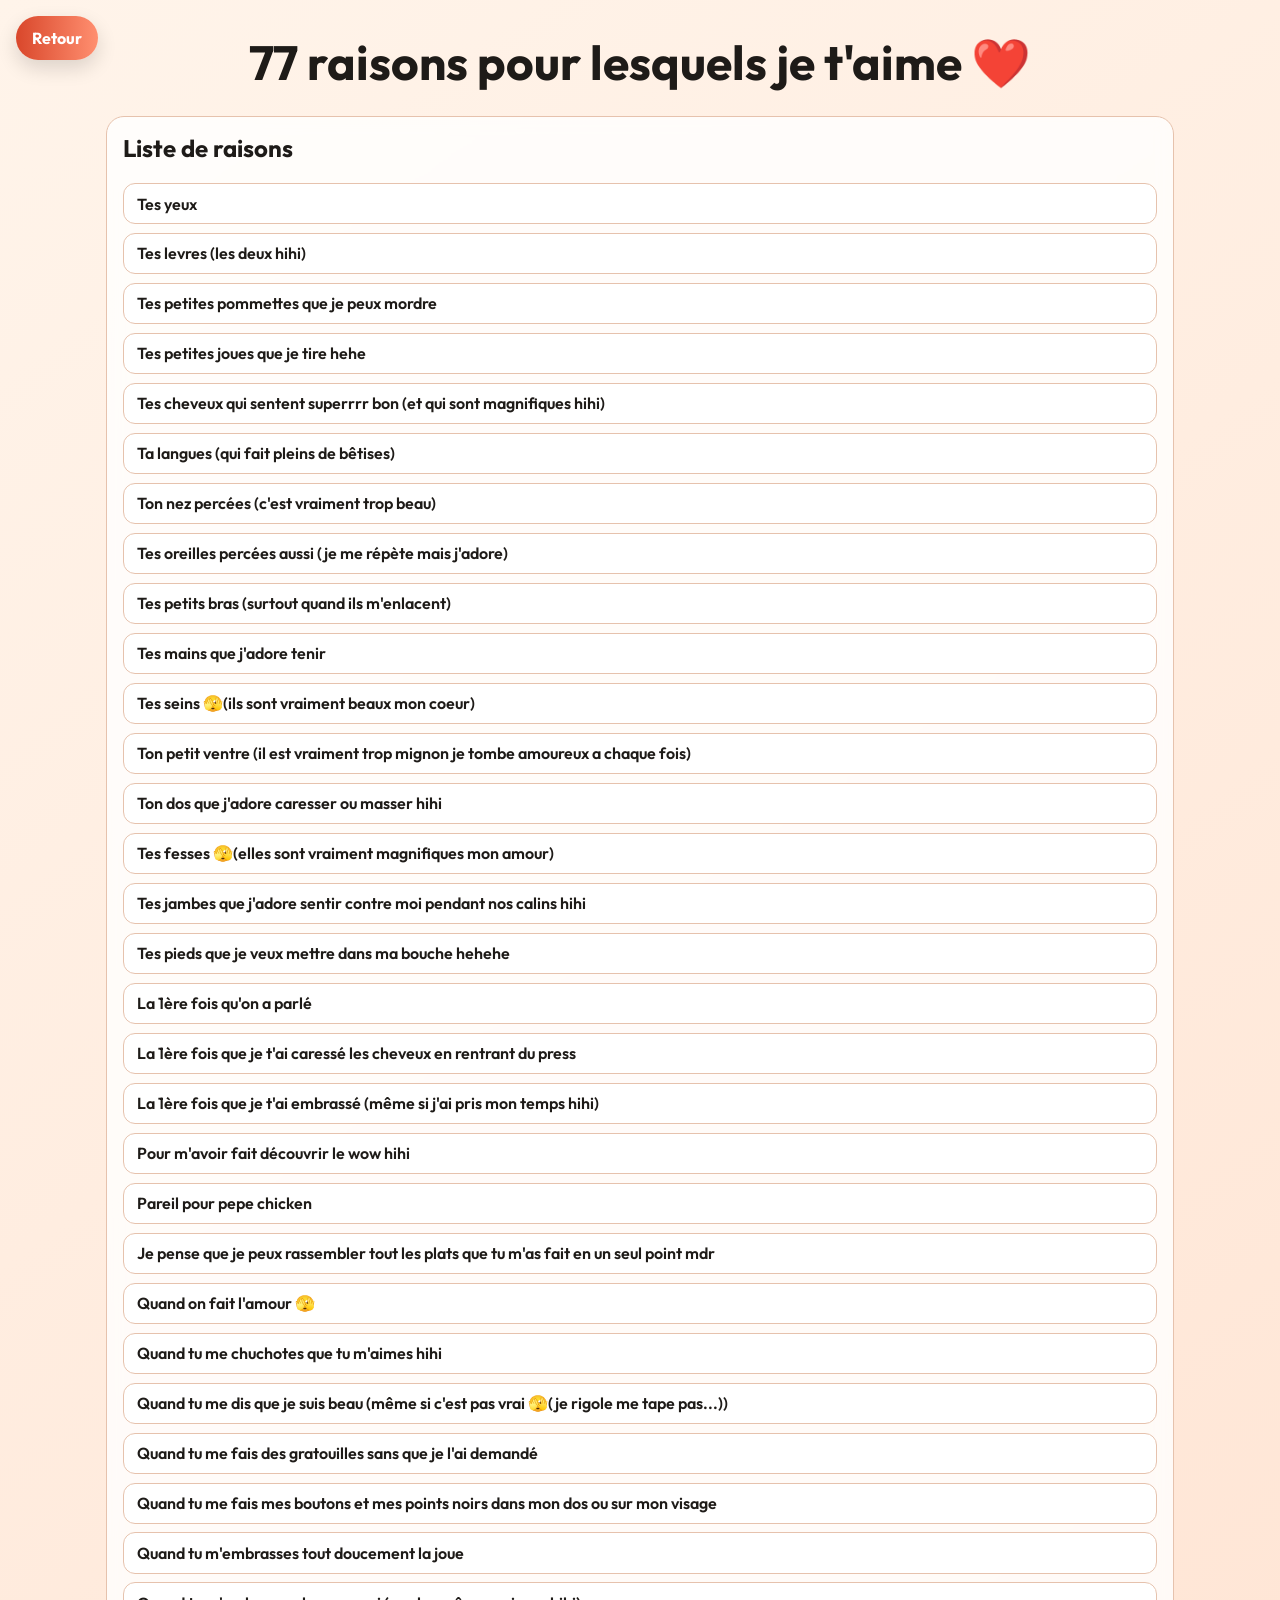
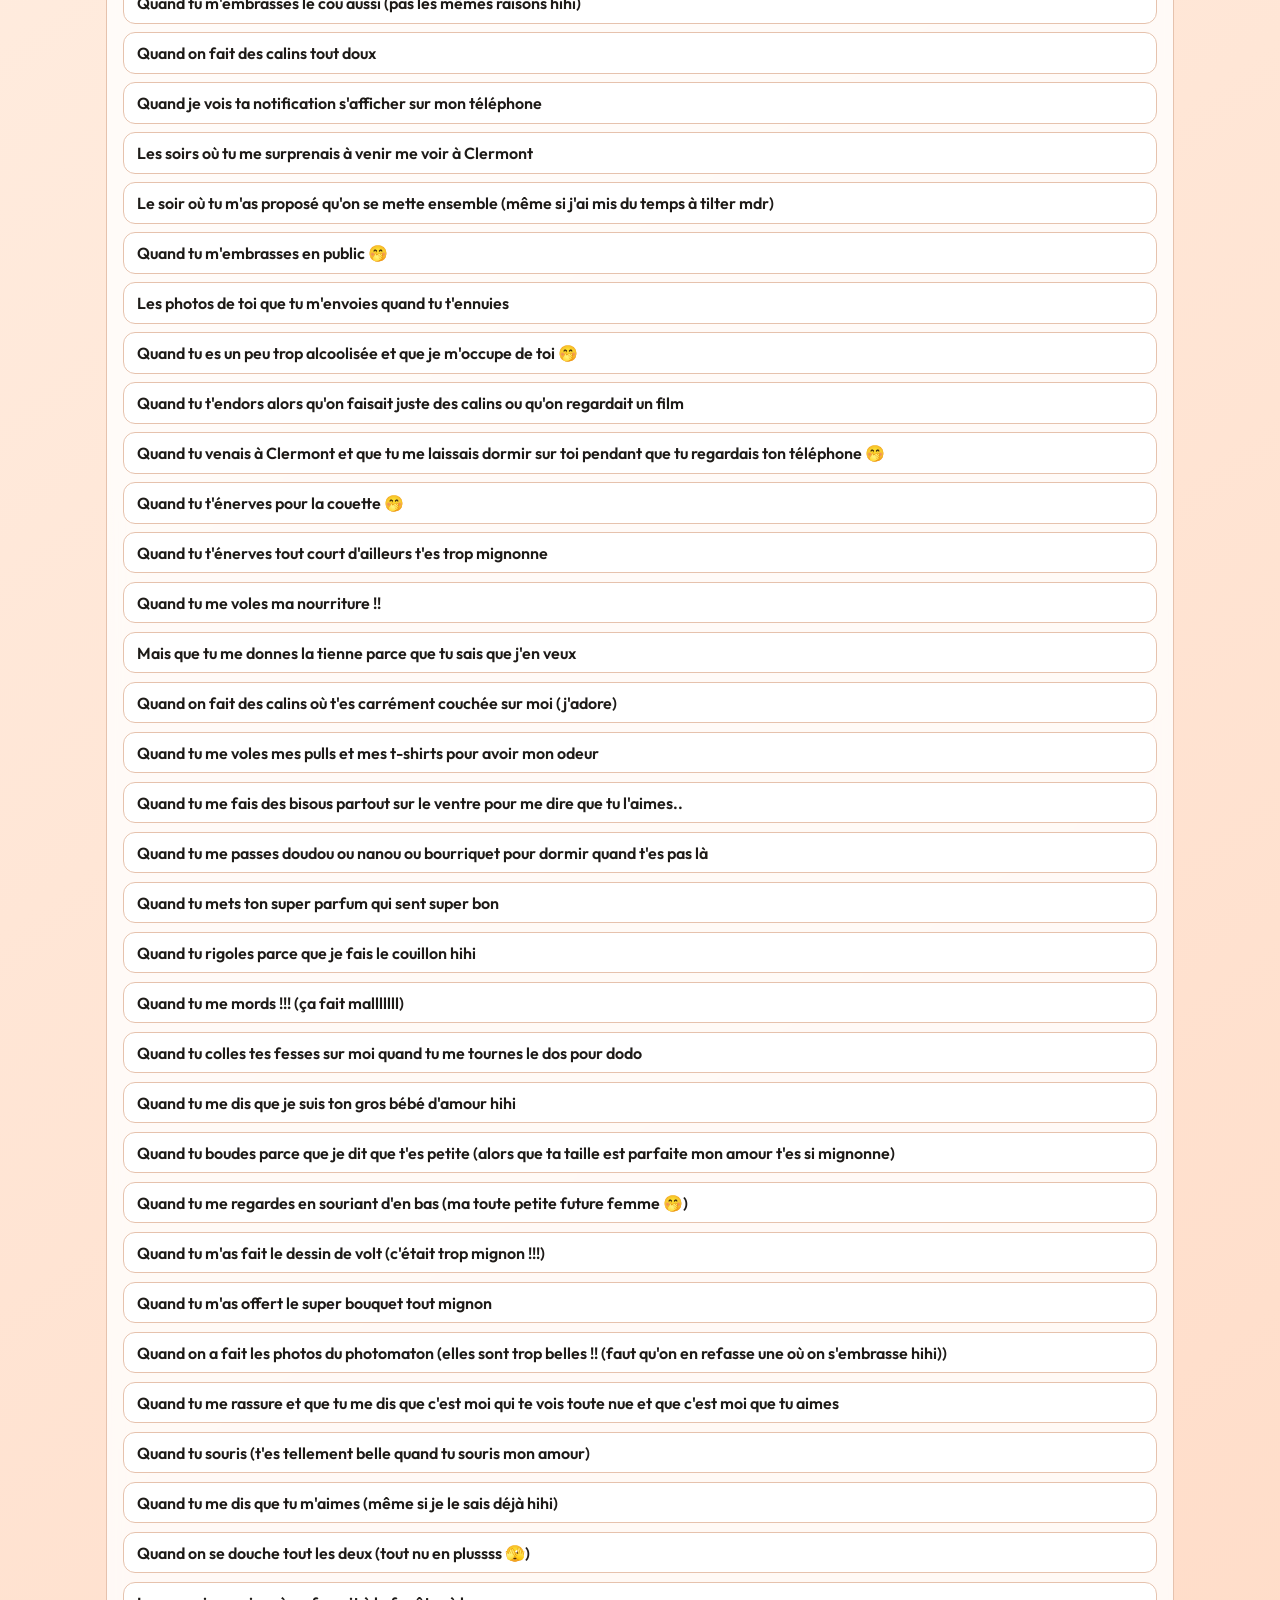
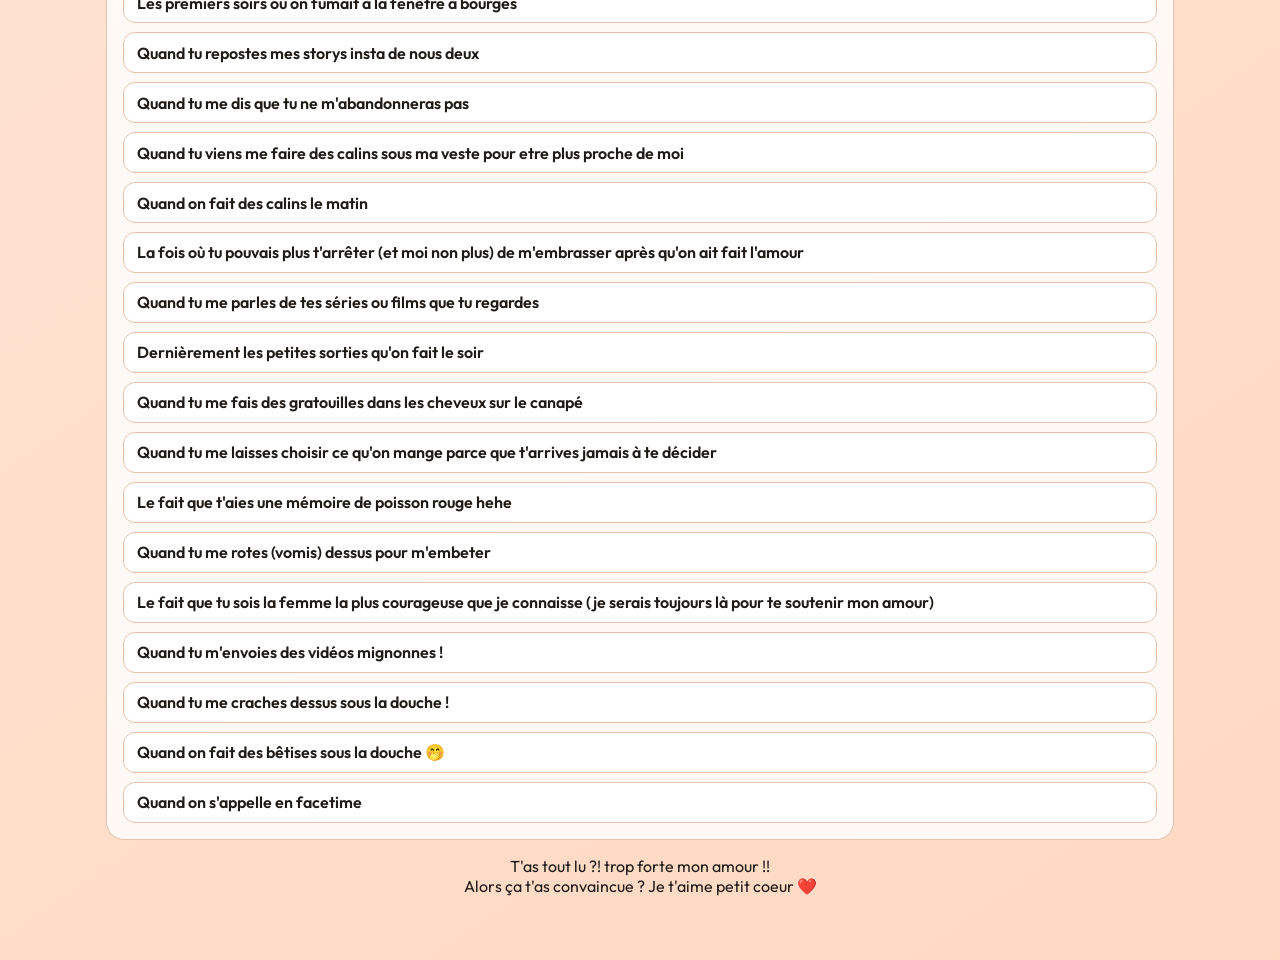
==== page-secondaire.html @ 453a8a24 "new page" ====
<!doctype html>
<html lang="fr">
<head>
  <meta charset="UTF-8" />
  <meta name="viewport" content="width=device-width, initial-scale=1.0" />
  <title>0 mot - Liste de mots</title>
  <link rel="preconnect" href="https://fonts.googleapis.com" />
  <link rel="preconnect" href="https://fonts.gstatic.com" crossorigin />
  <link href="https://fonts.googleapis.com/css2?family=Outfit:wght@400;600;700&display=swap" rel="stylesheet" />
  <link rel="stylesheet" href="style.css" />
</head>
<body>
  <a class="top-left-btn" href="index.html" aria-label="Retour a la page principale">Retour</a>

  <main class="app">
    <header class="hero">
      <h1 id="pageTitle">0 raison</h1>
    </header>

    <section class="panel">
      <h2>Liste de raisons</h2>
      <ul id="wordList" class="word-list" aria-live="polite"></ul>
      <p id="emptyState" class="empty-state">Aucune raison configure.</p>
    </section>

    <section class="actions">
      <p>T'as tout lu ?! trop forte mon amour !!<br>Alors ça t'as convaincue ? Je t'aime petit coeur ❤️</p>
    </section>
  </main>

  <script>
    // Ajoute/supprime tes mots ici directement dans le code.
    const WORDS = [
      "Tes yeux",
      "Tes levres (les deux hihi)",
      "Tes petites pommettes que je peux mordre",
      "Tes petites joues que je tire hehe",
      "Tes cheveux qui sentent superrrr bon (et qui sont magnifiques hihi)",
      "Ta langues (qui fait pleins de bêtises)",
      "Ton nez percées (c'est vraiment trop beau)",
      "Tes oreilles percées aussi (je me répète mais j'adore)",
      "Tes petits bras (surtout quand ils m'enlacent)",
      "Tes mains que j'adore tenir",
      "Tes seins 🫣(ils sont vraiment beaux mon coeur)",
      "Ton petit ventre (il est vraiment trop mignon je tombe amoureux a chaque fois)",
      "Ton dos que j'adore caresser ou masser hihi",
      "Tes fesses 🫣(elles sont vraiment magnifiques mon amour)",
      "Tes jambes que j'adore sentir contre moi pendant nos calins hihi",
      "Tes pieds que je veux mettre dans ma bouche hehehe",
      "La 1ère fois qu'on a parlé",
      "La 1ère fois que je t'ai caressé les cheveux en rentrant du press",
      "La 1ère fois que je t'ai embrassé (même si j'ai pris mon temps hihi)",
      "Pour m'avoir fait découvrir le wow hihi",
      "Pareil pour pepe chicken",
      "Je pense que je peux rassembler tout les plats que tu m'as fait en un seul point mdr",
      "Quand on fait l'amour 🫣",
      "Quand tu me chuchotes que tu m'aimes hihi",
      "Quand tu me dis que je suis beau (même si c'est pas vrai 🫣(je rigole me tape pas...))",
      "Quand tu me fais des gratouilles sans que je l'ai demandé",
      "Quand tu me fais mes boutons et mes points noirs dans mon dos ou sur mon visage",
      "Quand tu m'embrasses tout doucement la joue",
      "Quand tu m'embrasses le cou aussi (pas les mêmes raisons hihi)",
      "Quand on fait des calins tout doux",
      "Quand je vois ta notification s'afficher sur mon téléphone",
      "Les soirs où tu me surprenais à venir me voir à Clermont",
      "Le soir où tu m'as proposé qu'on se mette ensemble (même si j'ai mis du temps à tilter mdr)",
      "Quand tu m'embrasses en public 🤭",
      "Les photos de toi que tu m'envoies quand tu t'ennuies",
      "Quand tu es un peu trop alcoolisée et que je m'occupe de toi 🤭",
      "Quand tu t'endors alors qu'on faisait juste des calins ou qu'on regardait un film",
      "Quand tu venais à Clermont et que tu me laissais dormir sur toi pendant que tu regardais ton téléphone 🤭",
      "Quand tu t'énerves pour la couette 🤭",
      "Quand tu t'énerves tout court d'ailleurs t'es trop mignonne",
      "Quand tu me voles ma nourriture !!",
      "Mais que tu me donnes la tienne parce que tu sais que j'en veux",
      "Quand on fait des calins où t'es carrément couchée sur moi (j'adore)",
      "Quand tu me voles mes pulls et mes t-shirts pour avoir mon odeur",
      "Quand tu me fais des bisous partout sur le ventre pour me dire que tu l'aimes..",
      "Quand tu me passes doudou ou nanou ou bourriquet pour dormir quand t'es pas là",
      "Quand tu mets ton super parfum qui sent super bon",
      "Quand tu rigoles parce que je fais le couillon hihi",
      "Quand tu me mords !!! (ça fait malllllll)",
      "Quand tu colles tes fesses sur moi quand tu me tournes le dos pour dodo",
      "Quand tu me dis que je suis ton gros bébé d'amour hihi",
      "Quand tu boudes parce que je dit que t'es petite (alors que ta taille est parfaite mon amour t'es si mignonne)",
      "Quand tu me regardes en souriant d'en bas (ma toute petite future femme 🤭)",
      "Quand tu m'as fait le dessin de volt (c'était trop mignon !!!)",
      "Quand tu m'as offert le super bouquet tout mignon",
      "Quand on a fait les photos du photomaton (elles sont trop belles !! (faut qu'on en refasse une où on s'embrasse hihi))",
      "Quand tu me rassure et que tu me dis que c'est moi qui te vois toute nue et que c'est moi que tu aimes",
      "Quand tu souris (t'es tellement belle quand tu souris mon amour)",
      "Quand tu me dis que tu m'aimes (même si je le sais déjà hihi)",
      "Quand on se douche tout les deux (tout nu en plussss 🫣)",
      "Les premiers soirs où on fumait à la fenêtre à bourges",
      "Quand tu repostes mes storys insta de nous deux",
      "Quand tu me dis que tu ne m'abandonneras pas",
      "Quand tu viens me faire des calins sous ma veste pour etre plus proche de moi",
      "Quand on fait des calins le matin",
      "La fois où tu pouvais plus t'arrêter (et moi non plus) de m'embrasser après qu'on ait fait l'amour",
      "Quand tu me parles de tes séries ou films que tu regardes",
      "Dernièrement les petites sorties qu'on fait le soir",
      "Quand tu me fais des gratouilles dans les cheveux sur le canapé",
      "Quand tu me laisses choisir ce qu'on mange parce que t'arrives jamais à te décider",
      "Le fait que t'aies une mémoire de poisson rouge hehe",
      "Quand tu me rotes (vomis) dessus pour m'embeter",
      "Le fait que tu sois la femme la plus courageuse que je connaisse (je serais toujours là pour te soutenir mon amour)",
      "Quand tu m'envoies des vidéos mignonnes !",
      "Quand tu me craches dessus sous la douche !",
      "Quand on fait des bêtises sous la douche 🤭",
      "Quand on s'appelle en facetime"
    ];

    const pageTitle = document.getElementById("pageTitle");
    const wordList = document.getElementById("wordList");
    const emptyState = document.getElementById("emptyState");

    function renderWords() {
      wordList.innerHTML = "";

      WORDS.forEach((word) => {
        const li = document.createElement("li");
        li.className = "word-item";

        const text = document.createElement("span");
        text.className = "word-text";
        text.textContent = word;

        li.appendChild(text);
        wordList.appendChild(li);
      });

      const count = WORDS.length;
      const label = `${count} raison${count > 1 ? "s" : ""} pour ${count > 1 ? "lesquels" : "laquelle"} je t'aime ❤️`;
      pageTitle.textContent = label;
      document.title = `${label} - Liste de raisons`;
      emptyState.hidden = count > 0;
    }

    renderWords();
  </script>
</body>
</html>
---- style.css ----
:root {
  --bg-1: #fff4ea;
  --bg-2: #ffd8c2;
  --card: #ffffffcc;
  --text: #1e1b18;
  --accent: #d9472b;
  --accent-2: #ff8f70;
  --line: #e6c2ad;
}

* {
  box-sizing: border-box;
}

body {
  margin: 0;
  font-family: "Outfit", sans-serif;
  color: var(--text);
  background: linear-gradient(145deg, var(--bg-1), var(--bg-2));
  min-height: 100vh;
}

.app {
  max-width: 1100px;
  margin: 0 auto;
  padding: 2rem 1rem 3rem;
}

.hero {
  text-align: center;
  margin-bottom: 1.5rem;
}

.hero h1 {
  margin: 0;
  font-size: clamp(1.8rem, 4vw, 3rem);
}

.hero p {
  margin-top: 0.5rem;
}

.compare-grid {
  display: grid;
  grid-template-columns: repeat(2, minmax(0, 1fr));
  gap: 1rem;
}

.panel {
  background: var(--card);
  border: 1px solid var(--line);
  border-radius: 18px;
  padding: 1rem;
  backdrop-filter: blur(8px);
}

.panel h2 {
  margin-top: 0;
}

.preview-wrap {
  width: 100%;
  aspect-ratio: 1 / 1;
  border-radius: 12px;
  overflow: hidden;
  background: #fff;
  border: 1px solid var(--line);
  margin-bottom: 0.75rem;
}

.preview-wrap img {
  width: 100%;
  height: 100%;
  object-fit: cover;
  display: block;
}

label,
select,
input,
button,
.top-left-btn {
  font: inherit;
}

label {
  display: block;
  margin-top: 0.5rem;
  margin-bottom: 0.35rem;
}

select,
input[type="file"],
input[type="text"] {
  width: 100%;
  padding: 0.6rem;
  border-radius: 10px;
  border: 1px solid var(--line);
  background: #fff;
}

.upload-label {
  margin-top: 0.9rem;
}

.actions {
  margin-top: 1rem;
  text-align: center;
}

button,
.top-left-btn {
  border: 0;
  border-radius: 999px;
  background: linear-gradient(90deg, var(--accent), var(--accent-2));
  color: white;
  padding: 0.7rem 1.4rem;
  font-weight: 700;
  cursor: pointer;
}

button:hover,
.top-left-btn:hover {
  filter: brightness(1.05);
}

#result {
  margin-top: 0.9rem;
  font-size: 1.05rem;
  font-weight: 600;
}

.setup {
  margin-top: 1.5rem;
  padding: 1rem;
  border-radius: 12px;
  border: 1px dashed var(--line);
  background: #fff8f3;
}

.top-left-btn {
  display: inline-flex;
  align-items: center;
  justify-content: center;
  text-decoration: none;
  position: fixed;
  top: max(1rem, env(safe-area-inset-top));
  left: max(1rem, env(safe-area-inset-left));
  z-index: 1000;
  min-height: 44px;
  padding: 0.65rem 1rem;
  line-height: 1;
  box-shadow: 0 8px 20px #00000024;
  touch-action: manipulation;
}

.word-form {
  display: grid;
  gap: 0.75rem;
}

.word-controls {
  display: flex;
  gap: 0.6rem;
  align-items: center;
}

.word-controls input {
  flex: 1;
  min-width: 0;
}

.word-list {
  list-style: none;
  padding: 0;
  margin: 0.9rem 0 0;
  display: grid;
  gap: 0.55rem;
}

.word-item {
  display: flex;
  align-items: center;
  justify-content: space-between;
  gap: 0.6rem;
  background: #fff;
  border: 1px solid var(--line);
  border-radius: 12px;
  padding: 0.6rem 0.8rem;
}

.word-text {
  font-weight: 600;
  overflow-wrap: anywhere;
}

.remove-word {
  padding: 0.45rem 0.8rem;
  flex-shrink: 0;
}

.empty-state {
  margin-top: 0.9rem;
  opacity: 0.8;
}

@media (max-width: 760px) {
  .compare-grid {
    grid-template-columns: 1fr;
  }

  .app {
    padding-top: calc(4.75rem + env(safe-area-inset-top));
  }

  .top-left-btn {
    top: max(0.65rem, env(safe-area-inset-top));
    left: max(0.65rem, env(safe-area-inset-left));
    padding: 0.6rem 0.95rem;
    font-size: clamp(0.9rem, 3.2vw, 1rem);
    max-width: calc(100vw - 1.3rem - env(safe-area-inset-left));
    white-space: nowrap;
  }

  .word-controls {
    flex-direction: column;
    align-items: stretch;
  }

  .word-controls button {
    width: 100%;
  }
}
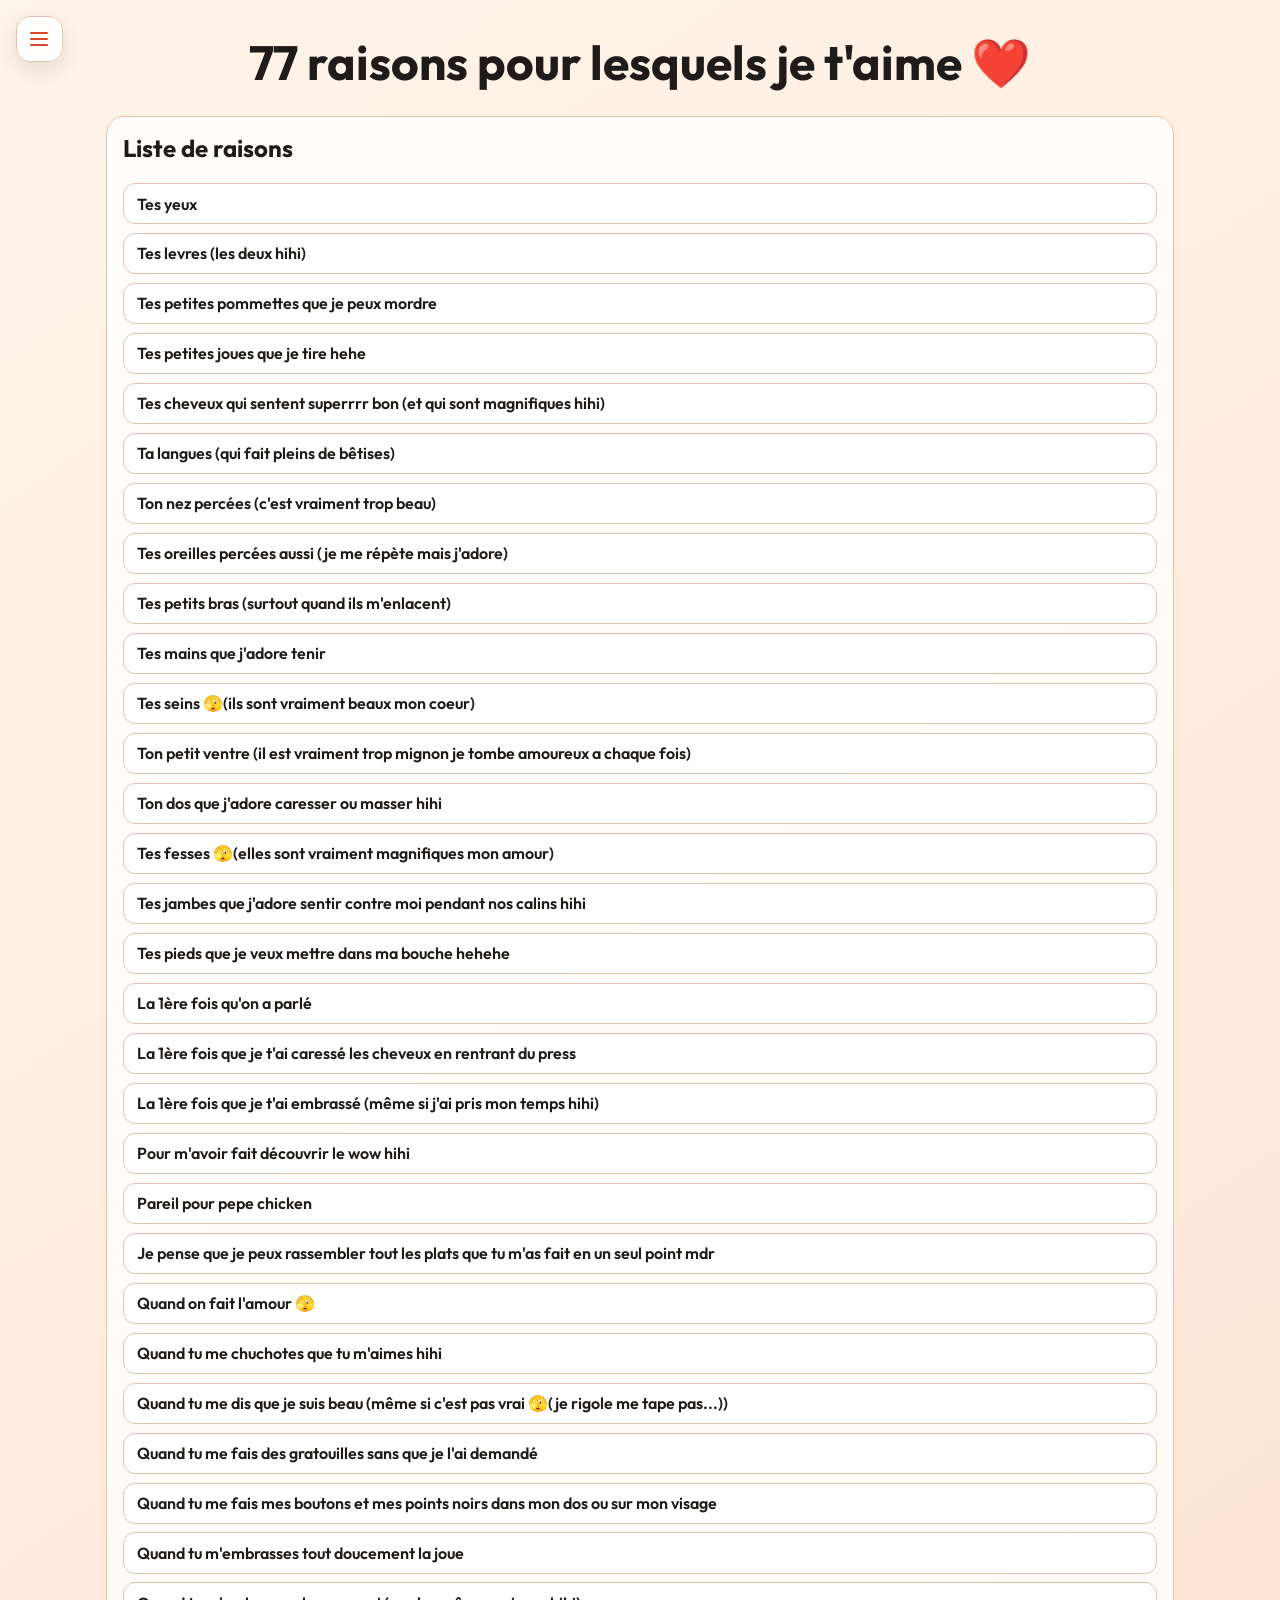
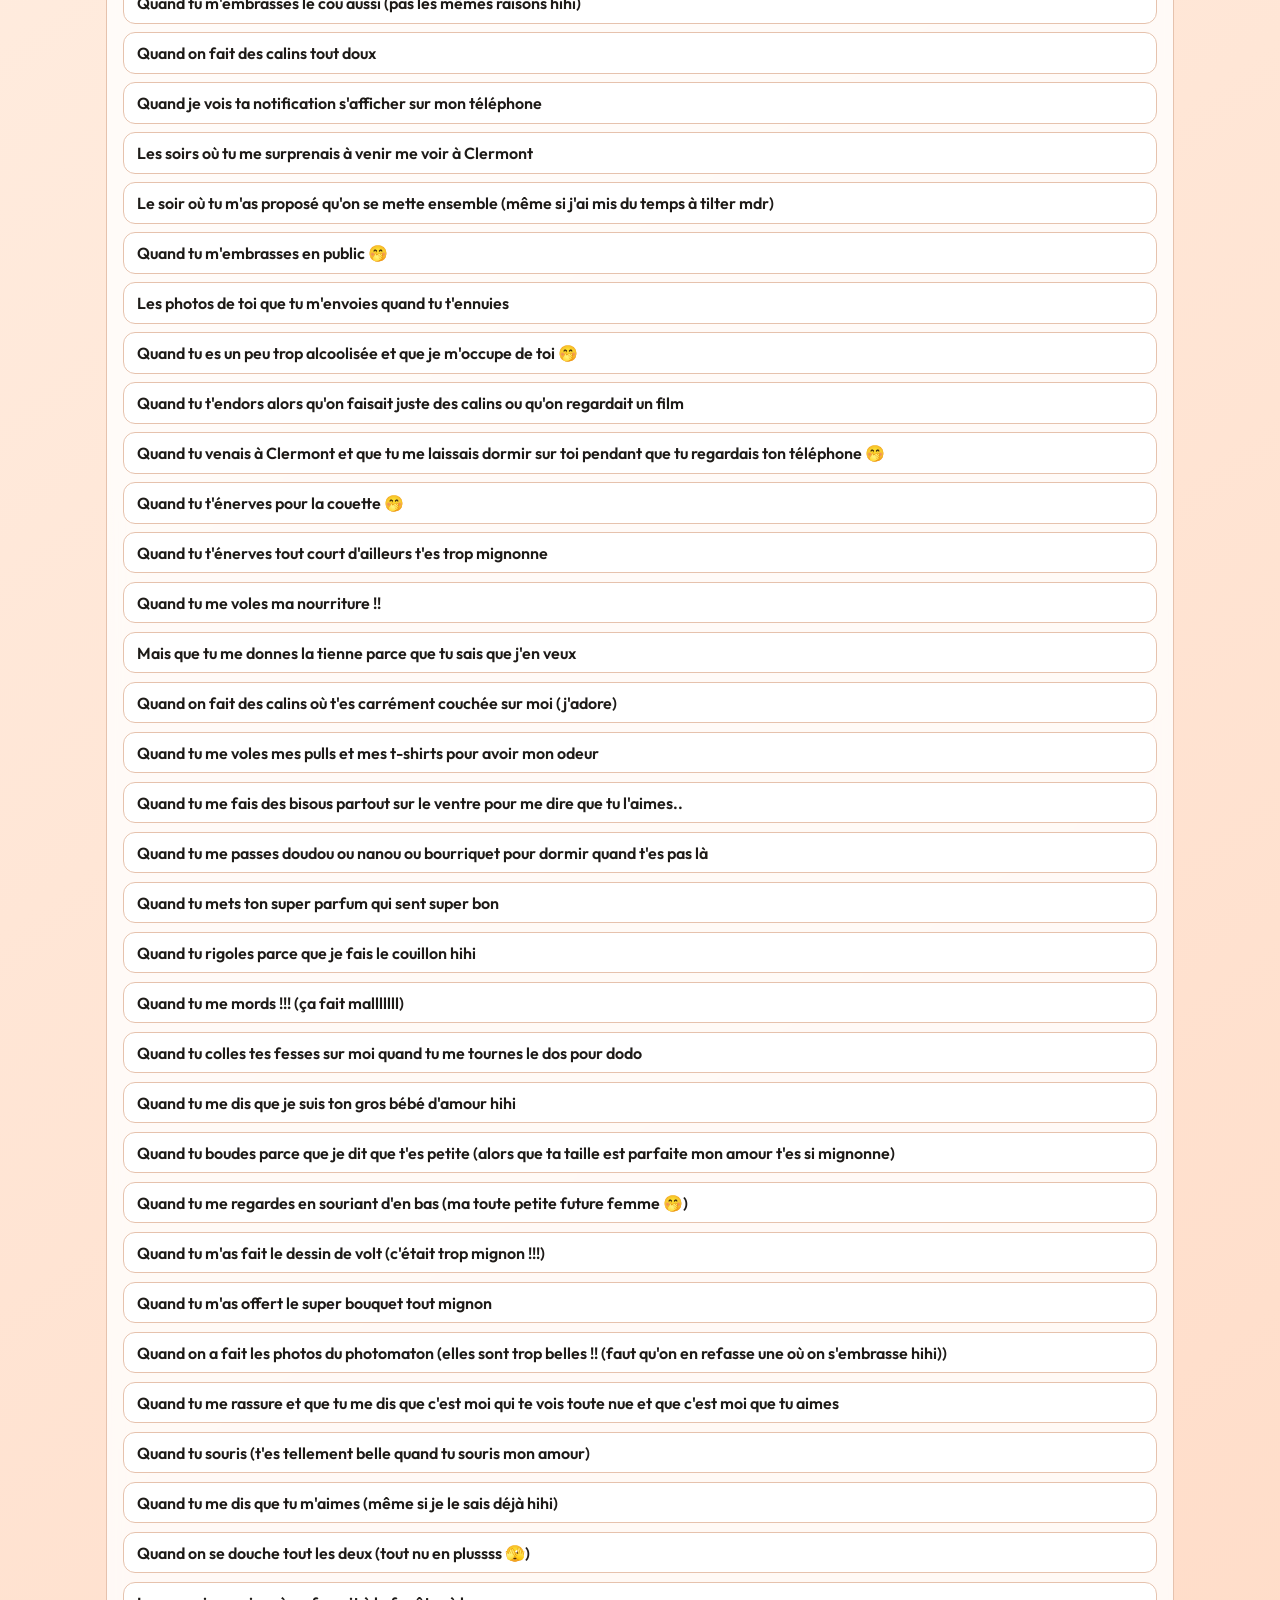
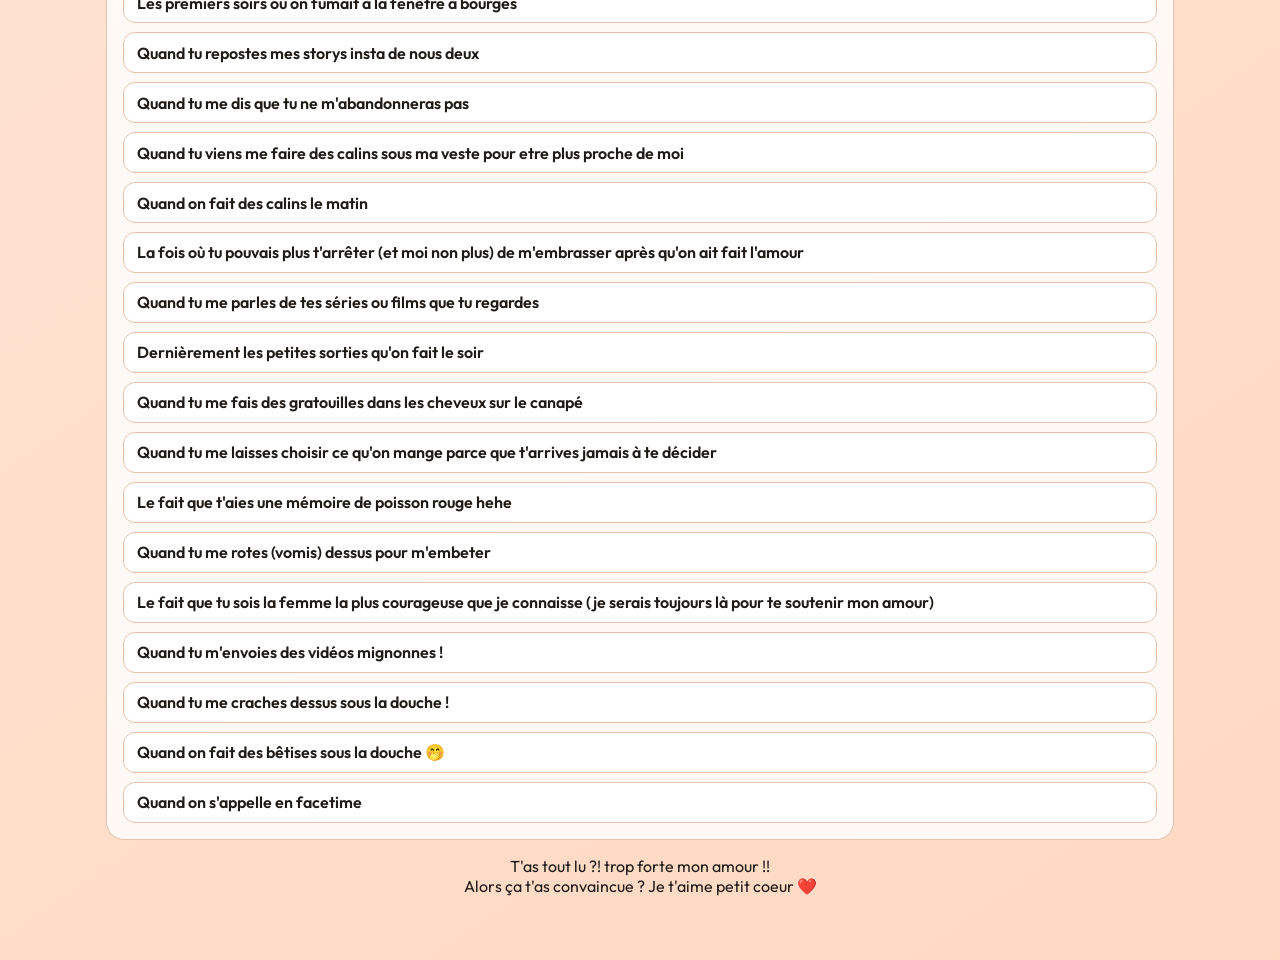
==== commit 5ea0ec5f: "new menu" ====
--- a/page-secondaire.html
+++ b/page-secondaire.html
@@ -10,8 +10,6 @@
   <link rel="stylesheet" href="style.css" />
 </head>
 <body>
-  <a class="top-left-btn" href="index.html" aria-label="Retour a la page principale">Retour</a>
-
   <main class="app">
     <header class="hero">
       <h1 id="pageTitle">0 raison</h1>
@@ -28,6 +26,7 @@
     </section>
   </main>
 
+  <script src="menu.js"></script>
   <script>
     // Ajoute/supprime tes mots ici directement dans le code.
     const WORDS = [
--- a/style.css
+++ b/style.css
@@ -79,6 +79,7 @@
 select,
 input,
 button,
+.menu-toggle,
 .top-left-btn {
   font: inherit;
 }
@@ -109,6 +110,7 @@
 }
 
 button,
+.menu-toggle,
 .top-left-btn {
   border: 0;
   border-radius: 999px;
@@ -120,6 +122,7 @@
 }
 
 button:hover,
+.menu-toggle:hover,
 .top-left-btn:hover {
   filter: brightness(1.05);
 }
@@ -138,20 +141,107 @@
   background: #fff8f3;
 }
 
+.top-left-menu {
+  position: fixed;
+  top: max(1rem, env(safe-area-inset-top));
+  left: max(1rem, env(safe-area-inset-left));
+  z-index: 1000;
+}
+
+.menu-toggle {
+  list-style: none;
+  display: grid;
+  place-content: center;
+  gap: 4px;
+  width: 46px;
+  height: 46px;
+  border-radius: 14px;
+  background: #ffffffee;
+  border: 1px solid var(--line);
+  box-shadow: 0 8px 20px #0000001a;
+  cursor: pointer;
+  touch-action: manipulation;
+}
+
+.menu-toggle span {
+  width: 18px;
+  height: 2px;
+  border-radius: 999px;
+  background: var(--accent);
+  transition: transform 0.2s ease, opacity 0.2s ease, background 0.2s ease;
+}
+
+.menu-toggle::-webkit-details-marker {
+  display: none;
+}
+
+.menu-content {
+  position: absolute;
+  top: calc(100% + 0.45rem);
+  left: 0;
+  background: var(--card);
+  border: 1px solid var(--line);
+  border-radius: 14px;
+  padding: 0.45rem;
+  box-shadow: 0 8px 20px #0000001a;
+  min-width: 230px;
+}
+
+.menu-links {
+  display: grid;
+  gap: 0.4rem;
+}
+
+.top-left-menu:not([open]) .menu-content {
+  display: none;
+}
+
+.top-left-menu[open] .menu-toggle {
+  background: linear-gradient(90deg, var(--accent), var(--accent-2));
+  border-color: transparent;
+}
+
+.top-left-menu[open] .menu-toggle span {
+  background: #fff;
+}
+
+.top-left-menu[open] .menu-toggle span:nth-child(1) {
+  transform: translateY(6px) rotate(45deg);
+}
+
+.top-left-menu[open] .menu-toggle span:nth-child(2) {
+  opacity: 0;
+}
+
+.top-left-menu[open] .menu-toggle span:nth-child(3) {
+  transform: translateY(-6px) rotate(-45deg);
+}
+
 .top-left-btn {
   display: inline-flex;
   align-items: center;
   justify-content: center;
   text-decoration: none;
-  position: fixed;
-  top: max(1rem, env(safe-area-inset-top));
-  left: max(1rem, env(safe-area-inset-left));
-  z-index: 1000;
-  min-height: 44px;
-  padding: 0.65rem 1rem;
-  line-height: 1;
-  box-shadow: 0 8px 20px #00000024;
-  touch-action: manipulation;
+  width: 100%;
+  white-space: nowrap;
+}
+
+.menu-link {
+  border-radius: 12px;
+  padding: 0.55rem 0.85rem;
+  font-weight: 600;
+}
+
+.menu-link.is-active {
+  background: #fff;
+  color: var(--accent);
+  box-shadow: inset 0 0 0 2px var(--accent), 0 0 0 1px #ffffff;
+  cursor: default;
+  filter: none;
+}
+
+.menu-link.is-active:hover {
+  filter: none;
 }
 
 .word-form {
@@ -213,13 +303,23 @@
     padding-top: calc(4.75rem + env(safe-area-inset-top));
   }
 
-  .top-left-btn {
+  .top-left-menu {
     top: max(0.65rem, env(safe-area-inset-top));
     left: max(0.65rem, env(safe-area-inset-left));
-    padding: 0.6rem 0.95rem;
-    font-size: clamp(0.9rem, 3.2vw, 1rem);
+  }
+
+  .menu-toggle {
+    width: 44px;
+    height: 44px;
+  }
+
+  .menu-content {
     max-width: calc(100vw - 1.3rem - env(safe-area-inset-left));
-    white-space: nowrap;
+    min-width: 200px;
+  }
+
+  .top-left-btn {
+    white-space: normal;
   }
 
   .word-controls {
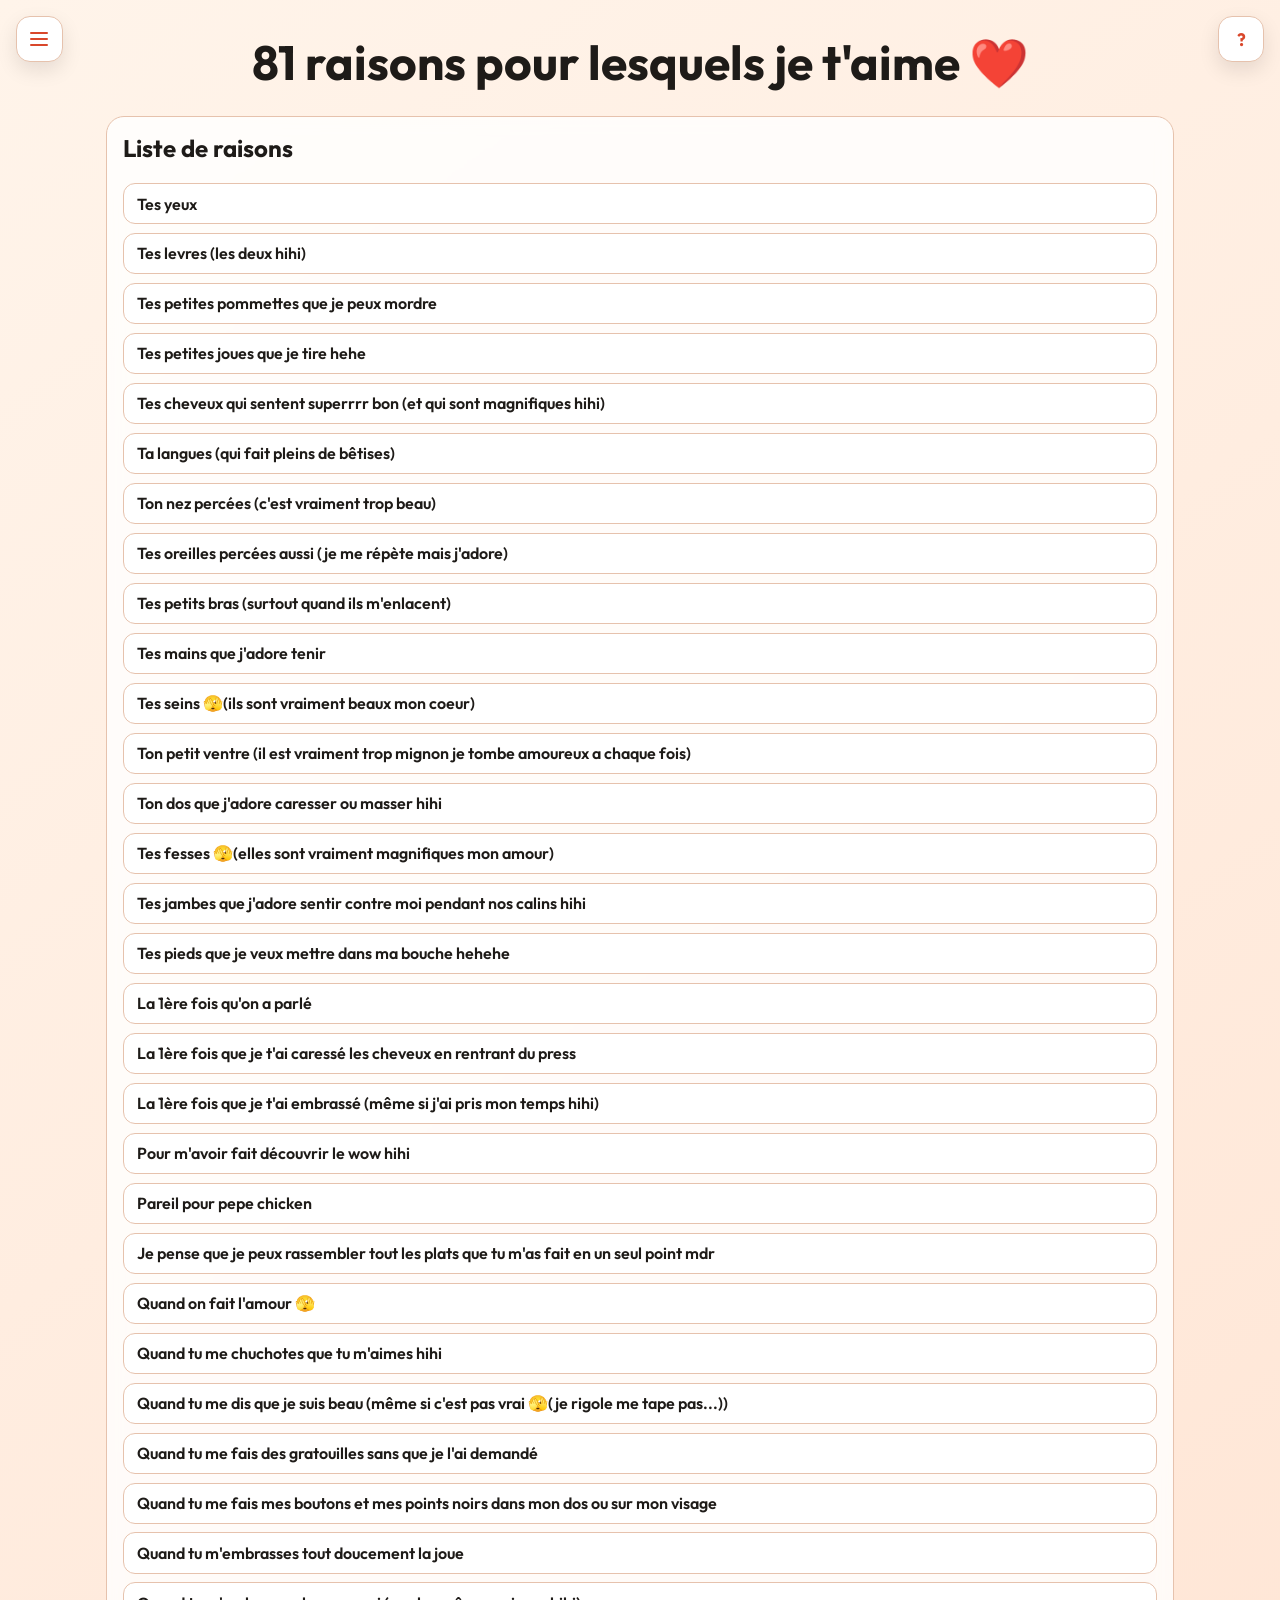
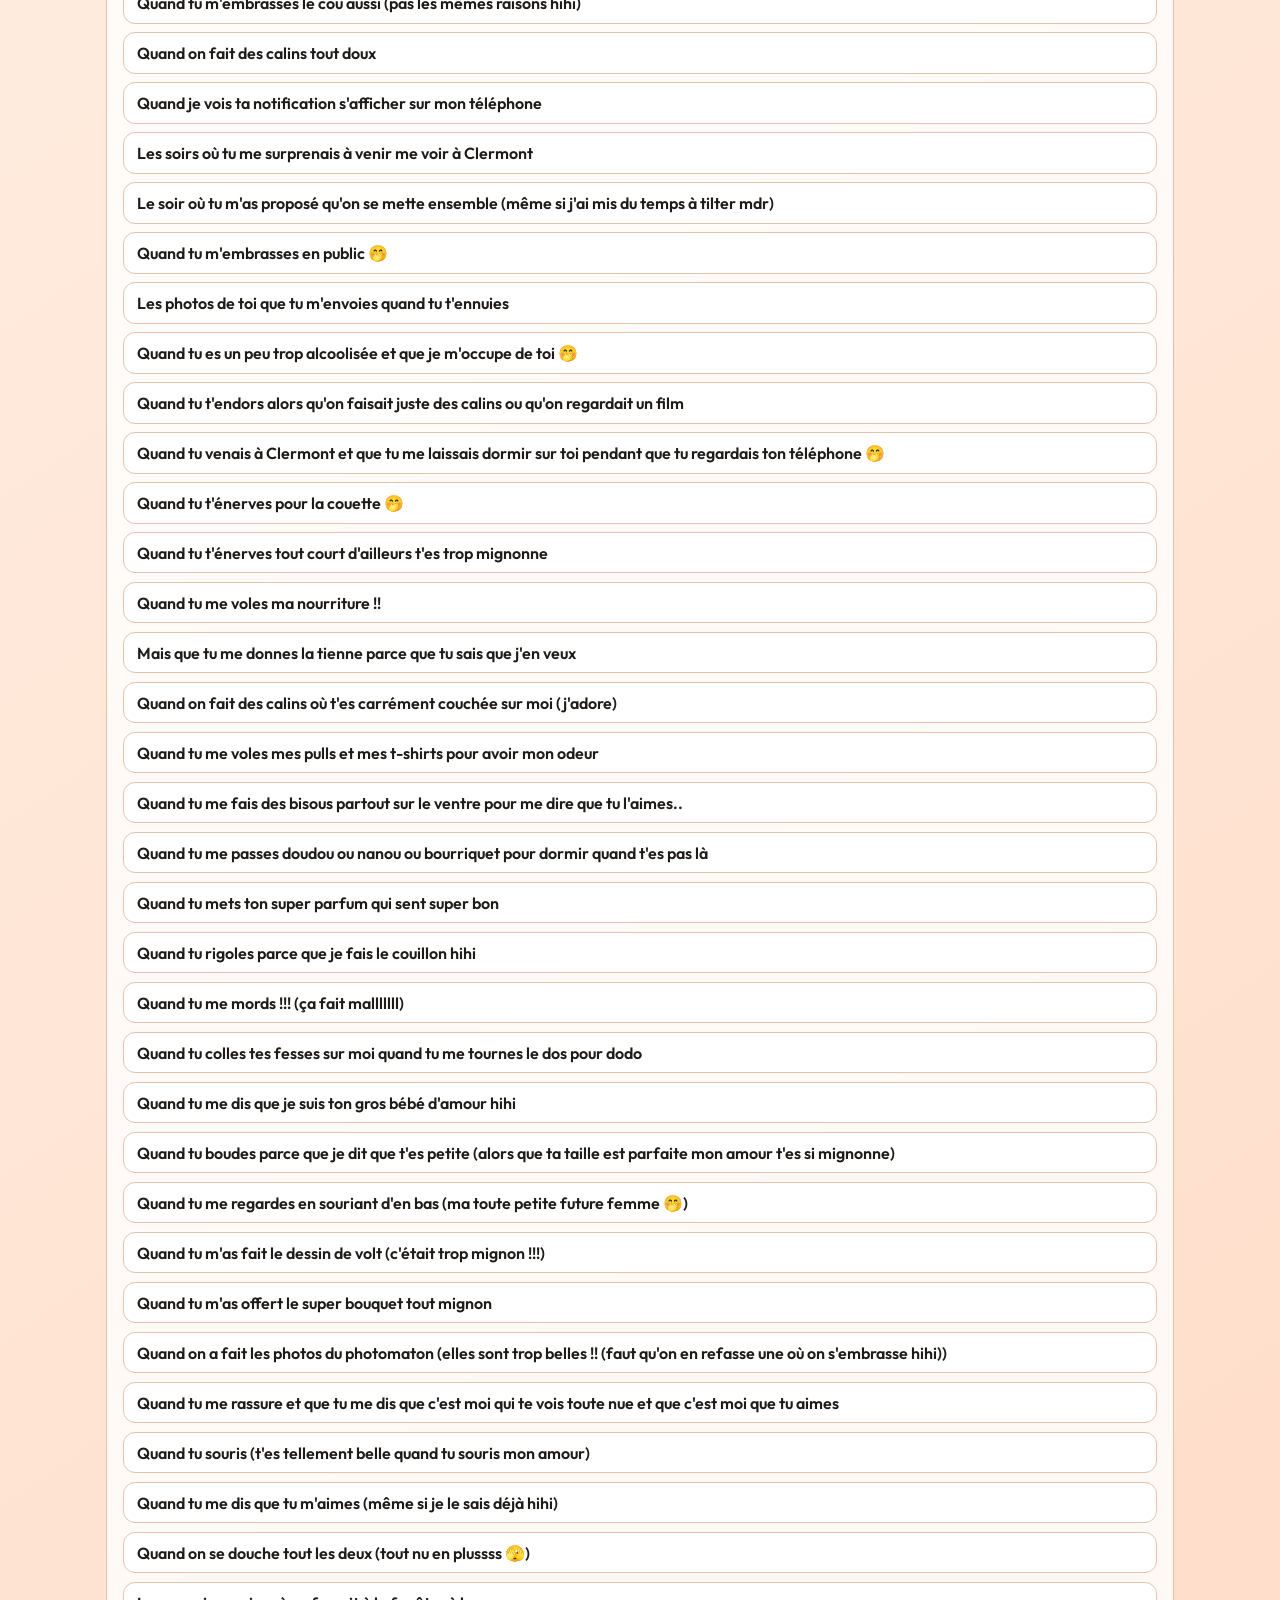
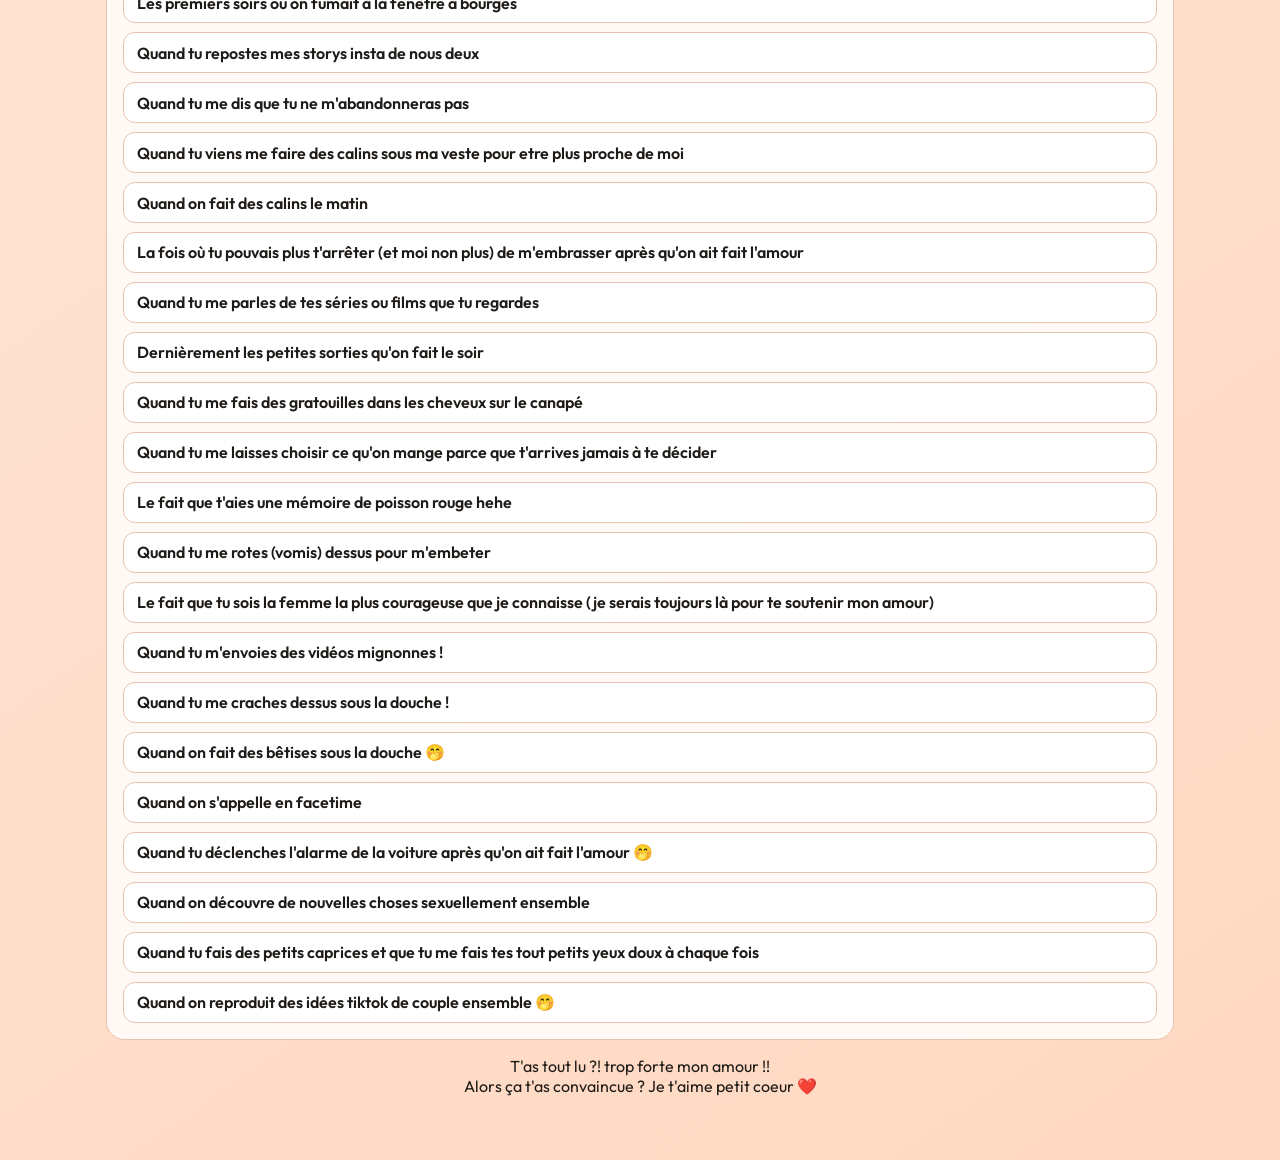
==== commit e269ace0: "4 nouvelles raisons" ====
--- a/page-secondaire.html
+++ b/page-secondaire.html
@@ -3,7 +3,7 @@
 <head>
   <meta charset="UTF-8" />
   <meta name="viewport" content="width=device-width, initial-scale=1.0" />
-  <title>0 mot - Liste de mots</title>
+  <title>Liste des raisons</title>
   <link rel="preconnect" href="https://fonts.googleapis.com" />
   <link rel="preconnect" href="https://fonts.gstatic.com" crossorigin />
   <link href="https://fonts.googleapis.com/css2?family=Outfit:wght@400;600;700&display=swap" rel="stylesheet" />
@@ -106,7 +106,11 @@
       "Quand tu m'envoies des vidéos mignonnes !",
       "Quand tu me craches dessus sous la douche !",
       "Quand on fait des bêtises sous la douche 🤭",
-      "Quand on s'appelle en facetime"
+      "Quand on s'appelle en facetime",
+      "Quand tu déclenches l'alarme de la voiture après qu'on ait fait l'amour 🤭",
+      "Quand on découvre de nouvelles choses sexuellement ensemble",
+      "Quand tu fais des petits caprices et que tu me fais tes tout petits yeux doux à chaque fois",
+      "Quand on reproduit des idées tiktok de couple ensemble 🤭"
     ];
 
     const pageTitle = document.getElementById("pageTitle");
@@ -131,7 +135,6 @@
       const count = WORDS.length;
       const label = `${count} raison${count > 1 ? "s" : ""} pour ${count > 1 ? "lesquels" : "laquelle"} je t'aime ❤️`;
       pageTitle.textContent = label;
-      document.title = `${label} - Liste de raisons`;
       emptyState.hidden = count > 0;
     }
 
--- a/style.css
+++ b/style.css
@@ -78,6 +78,7 @@
 label,
 select,
 input,
+textarea,
 button,
 .menu-toggle,
 .top-left-btn {
@@ -91,6 +92,7 @@
 }
 
 select,
+textarea,
 input[type="file"],
 input[type="text"] {
   width: 100%;
@@ -98,6 +100,11 @@
   border-radius: 10px;
   border: 1px solid var(--line);
   background: #fff;
+}
+
+textarea {
+  resize: vertical;
+  min-height: 120px;
 }
 
 .upload-label {
@@ -133,6 +140,11 @@
   font-weight: 600;
 }
 
+button:disabled {
+  opacity: 0.7;
+  cursor: wait;
+}
+
 .setup {
   margin-top: 1.5rem;
   padding: 1rem;
@@ -148,6 +160,13 @@
   z-index: 1000;
 }
 
+.top-right-updates {
+  position: fixed;
+  top: max(1rem, env(safe-area-inset-top));
+  right: max(1rem, env(safe-area-inset-right));
+  z-index: 1000;
+}
+
 .menu-toggle {
   list-style: none;
   display: grid;
@@ -156,11 +175,32 @@
   width: 46px;
   height: 46px;
   border-radius: 14px;
-  background: #ffffffee;
+  background: #ffffff;
   border: 1px solid var(--line);
   box-shadow: 0 8px 20px #0000001a;
   cursor: pointer;
   touch-action: manipulation;
+}
+
+.updates-toggle {
+  list-style: none;
+  display: inline-grid;
+  place-content: center;
+  width: 46px;
+  height: 46px;
+  border-radius: 14px;
+  background: #ffffff;
+  border: 1px solid var(--line);
+  box-shadow: 0 8px 20px #0000001a;
+  color: var(--accent);
+  font-weight: 700;
+  font-size: 1.1rem;
+  cursor: pointer;
+  touch-action: manipulation;
+}
+
+.updates-toggle::-webkit-details-marker {
+  display: none;
 }
 
 .menu-toggle span {
@@ -179,12 +219,68 @@
   position: absolute;
   top: calc(100% + 0.45rem);
   left: 0;
-  background: var(--card);
+  background: #ffffff;
   border: 1px solid var(--line);
   border-radius: 14px;
   padding: 0.45rem;
   box-shadow: 0 8px 20px #0000001a;
   min-width: 230px;
+}
+
+.updates-content {
+  position: absolute;
+  top: calc(100% + 0.45rem);
+  right: 0;
+  width: min(360px, calc(100vw - 2rem));
+  max-height: min(60vh, 520px);
+  overflow: auto;
+  background: #ffffff;
+  border: 1px solid var(--line);
+  border-radius: 14px;
+  padding: 0.75rem;
+  box-shadow: 0 8px 20px #0000001a;
+}
+
+.top-right-updates:not([open]) .updates-content {
+  display: none;
+}
+
+.top-right-updates[open] .updates-toggle {
+  background: linear-gradient(90deg, var(--accent), var(--accent-2));
+  color: #fff;
+  border-color: #e3bda8;
+}
+
+.updates-title {
+  margin: 0 0 0.55rem;
+  font-size: 1.05rem;
+}
+
+.updates-list {
+  list-style: none;
+  margin: 0;
+  padding: 0;
+  display: grid;
+  gap: 0.5rem;
+}
+
+.updates-item {
+  background: #fff;
+  border: 1px solid var(--line);
+  border-radius: 10px;
+  padding: 0.55rem 0.65rem;
+}
+
+.updates-date {
+  display: inline-block;
+  font-size: 0.8rem;
+  opacity: 0.85;
+}
+
+.updates-text {
+  margin: 0.25rem 0 0;
+  font-size: 0.95rem;
+  overflow-wrap: anywhere;
 }
 
 .menu-links {
@@ -294,6 +390,74 @@
   opacity: 0.8;
 }
 
+.status-success {
+  color: #156a2f;
+  opacity: 1;
+  font-weight: 600;
+}
+
+.status-error {
+  color: #9f1d1d;
+  opacity: 1;
+  font-weight: 600;
+}
+
+.history-header {
+  display: flex;
+  align-items: center;
+  justify-content: space-between;
+  gap: 0.75rem;
+}
+
+.history-header h2 {
+  margin-bottom: 0;
+}
+
+.history-clear-btn {
+  padding: 0.45rem 0.9rem;
+}
+
+.notify-history {
+  list-style: none;
+  padding: 0;
+  margin: 0.85rem 0 0;
+  display: grid;
+  gap: 0.55rem;
+}
+
+.history-item {
+  display: flex;
+  gap: 0.75rem;
+  align-items: center;
+  justify-content: space-between;
+  background: #fff;
+  border: 1px solid var(--line);
+  border-radius: 12px;
+  padding: 0.65rem 0.75rem;
+}
+
+.history-item-main {
+  min-width: 0;
+}
+
+.history-text {
+  margin: 0;
+  font-weight: 600;
+  overflow-wrap: anywhere;
+}
+
+.history-date {
+  display: inline-block;
+  margin-top: 0.3rem;
+  font-size: 0.85rem;
+  opacity: 0.8;
+}
+
+.history-remove-btn {
+  padding: 0.45rem 0.8rem;
+  flex-shrink: 0;
+}
+
 @media (max-width: 760px) {
   .compare-grid {
     grid-template-columns: 1fr;
@@ -308,16 +472,40 @@
     left: max(0.65rem, env(safe-area-inset-left));
   }
 
+  .top-right-updates {
+    top: max(0.65rem, env(safe-area-inset-top));
+    right: max(0.65rem, env(safe-area-inset-right));
+  }
+
   .menu-toggle {
     width: 44px;
     height: 44px;
   }
 
+  .updates-toggle {
+    width: 44px;
+    height: 44px;
+  }
+
   .menu-content {
     max-width: calc(100vw - 1.3rem - env(safe-area-inset-left));
     min-width: 200px;
   }
 
+  .menu-toggle,
+  .updates-toggle {
+    background: #ffffff;
+    border-color: #e3bda8;
+    box-shadow: 0 10px 24px #0000001f;
+  }
+
+  .menu-content,
+  .updates-content {
+    background: #ffffff;
+    border-color: #e3bda8;
+    box-shadow: 0 12px 28px #0000001f;
+  }
+
   .top-left-btn {
     white-space: normal;
   }
@@ -330,4 +518,22 @@
   .word-controls button {
     width: 100%;
   }
-}
+
+  .history-header {
+    flex-direction: column;
+    align-items: stretch;
+  }
+
+  .history-header .history-clear-btn {
+    width: 100%;
+  }
+
+  .history-item {
+    flex-direction: column;
+    align-items: stretch;
+  }
+
+  .history-remove-btn {
+    width: 100%;
+  }
+}
